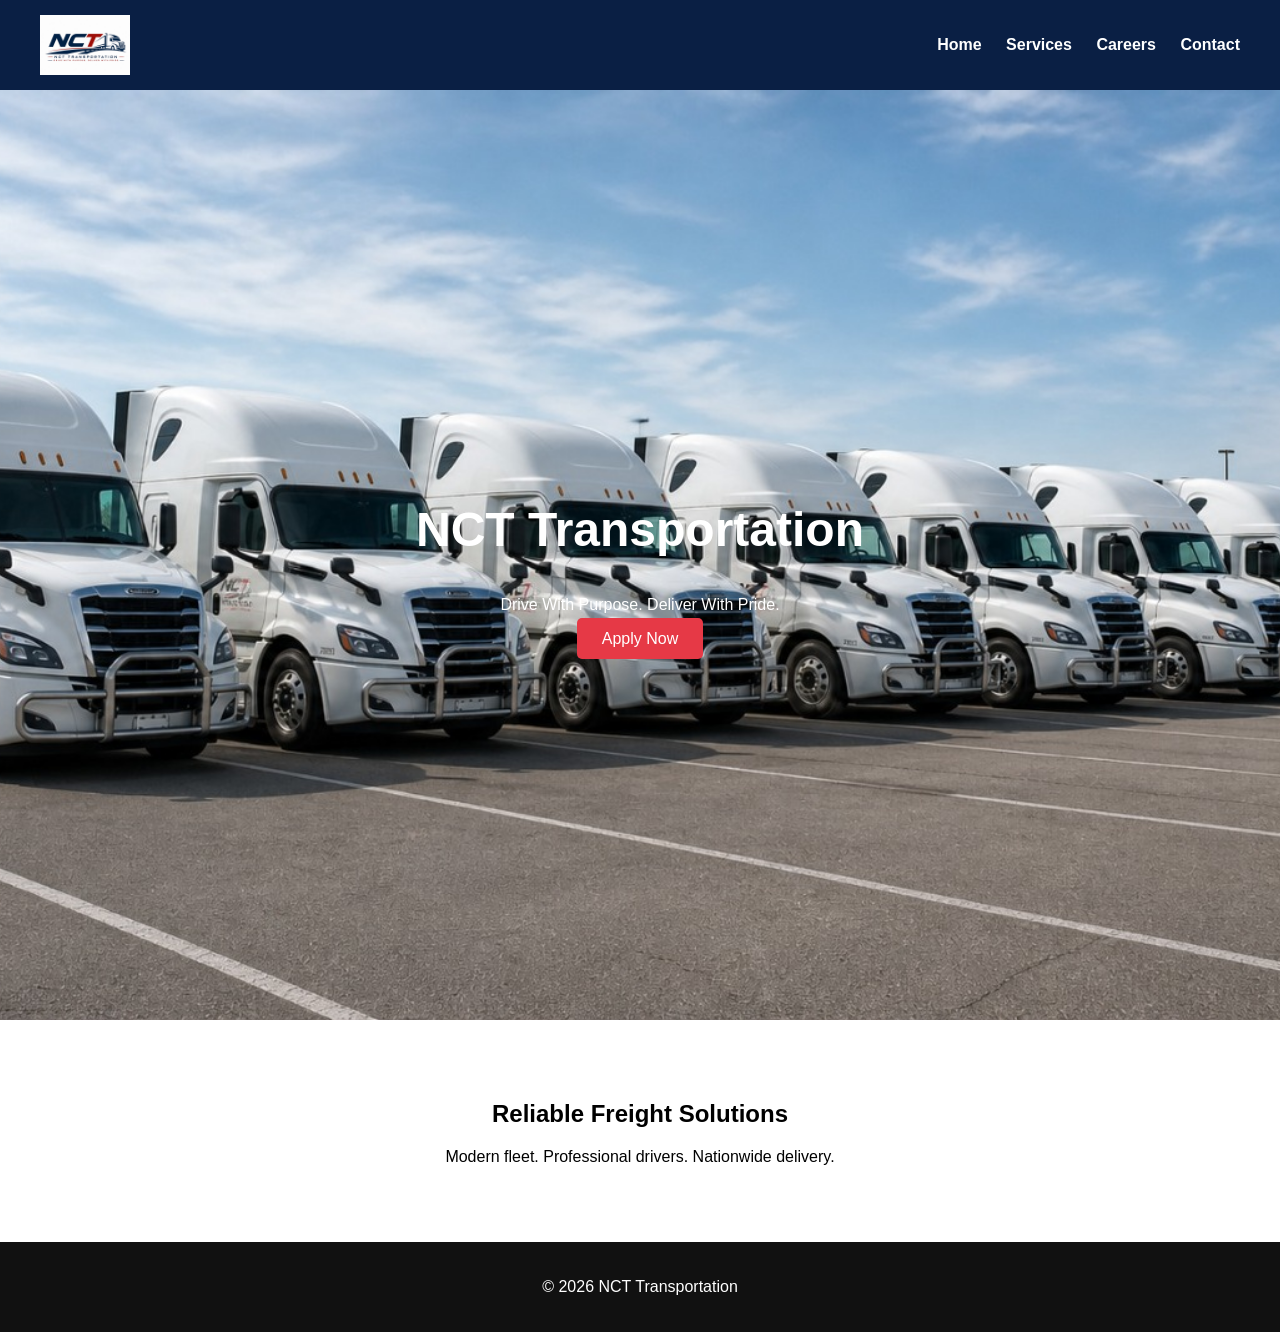
==== index.html @ 2aa2d862 "trucking website" ====
<!DOCTYPE html>
<html>
<head>
    <title>NCT Transportation</title>
    <link rel="stylesheet" href="style.css">
</head>

<body>

<header>
    <img src="images/logo.jpg" alt="NCT Logo">
    <nav>
        <a href="index.html">Home</a>
        <a href="services.html">Services</a>
        <a href="careers.html">Careers</a>
        <a href="contact.html">Contact</a>
    </nav>
</header>

<section class="hero">
    <div>
        <h1>NCT Transportation</h1>
        <p>Drive With Purpose. Deliver With Pride.</p>
        <a href="careers.html" class="btn">Apply Now</a>
    </div>
</section>

<section>
    <h2>Reliable Freight Solutions</h2>
    <p>Modern fleet. Professional drivers. Nationwide delivery.</p>
</section>

<footer>
    <p>© 2026 NCT Transportation</p>
</footer>

</body>
</html>
---- style.css ----
body {
    margin: 0;
    font-family: Arial, sans-serif;
}

/* HEADER */
header {
    display: flex;
    justify-content: space-between;
    align-items: center;
    background: #0a1f44;
    padding: 15px 40px;
}

header img {
    height: 60px;
}

nav a {
    color: white;
    margin-left: 20px;
    text-decoration: none;
    font-weight: bold;
}

nav a:hover {
    color: #e63946;
}

/* HERO */
.hero {
    height: 90vh;
    background: url('images/fleet.jpg') no-repeat center/cover;
    display: flex;
    align-items: center;
    justify-content: center;
    color: white;
    text-align: center;
}

.hero h1 {
    font-size: 3rem;
}

.btn {
    background: #e63946;
    color: white;
    padding: 12px 25px;
    text-decoration: none;
    border-radius: 5px;
}

/* SECTIONS */
section {
    padding: 60px 40px;
    text-align: center;
}

/* FORM */
form {
    max-width: 600px;
    margin: auto;
    text-align: left;
}

input, select, textarea {
    width: 100%;
    padding: 10px;
    margin: 10px 0;
}

button {
    background: #e63946;
    color: white;
    padding: 12px;
    border: none;
    width: 100%;
}

/* FOOTER */
footer {
    background: #111;
    color: white;
    text-align: center;
    padding: 20px;
}
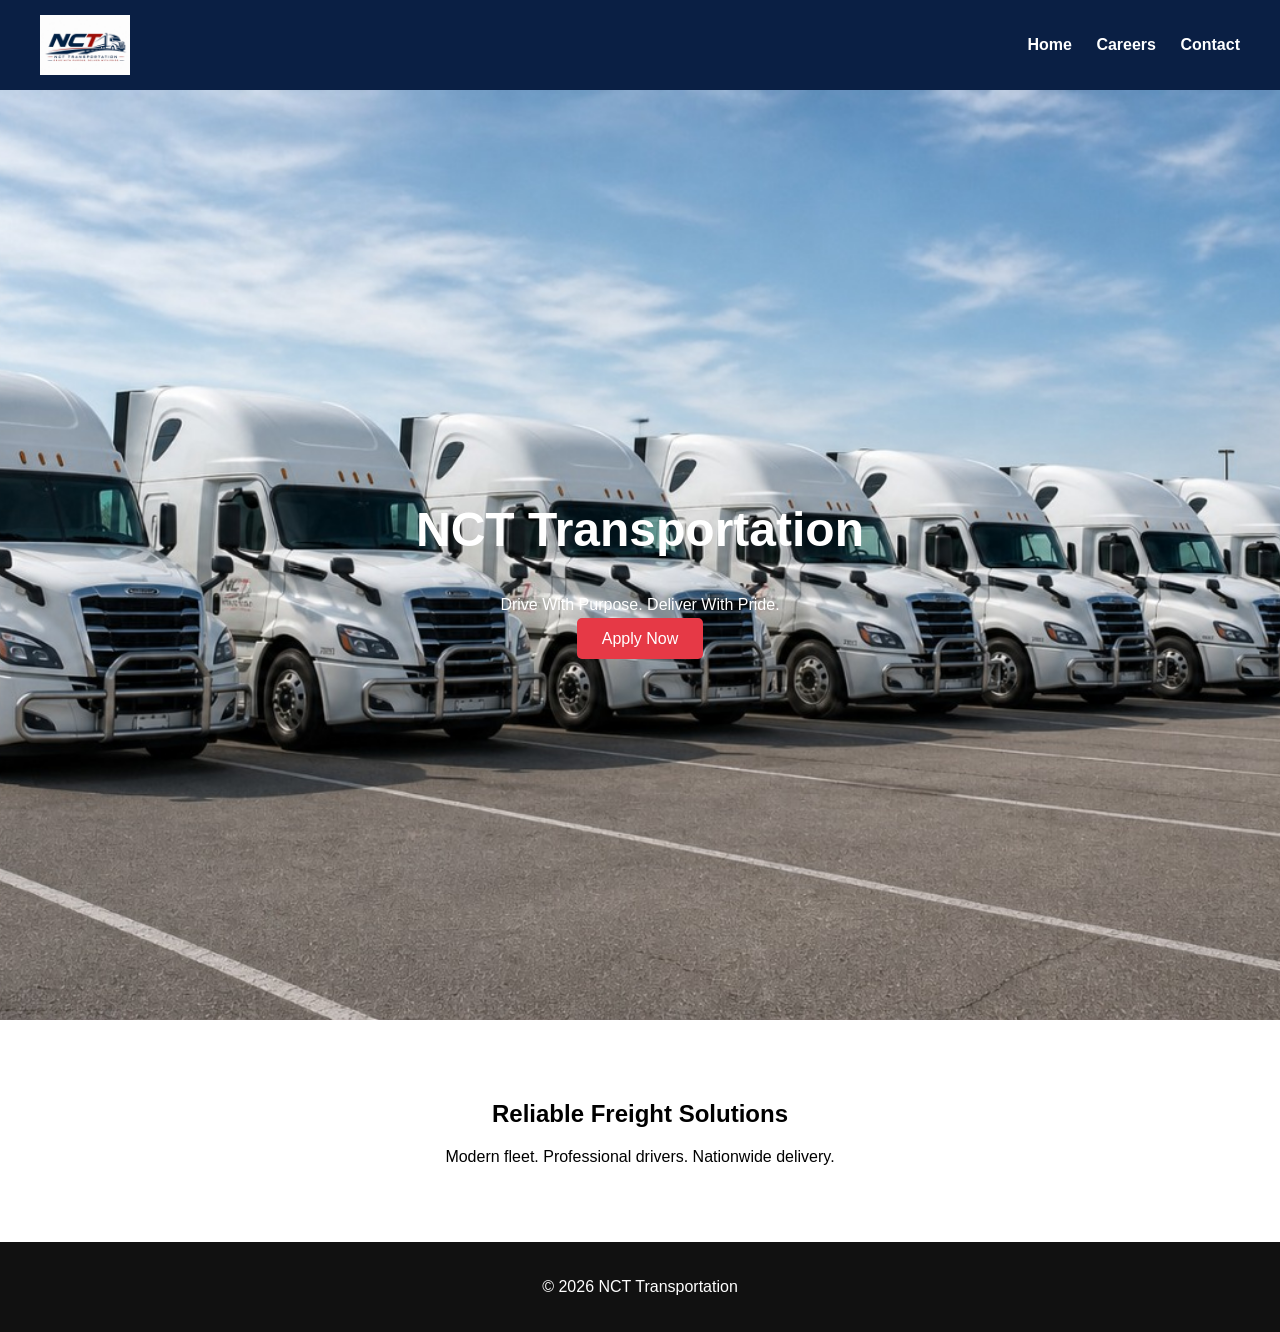
==== commit cf0e9ac5: "first commit - NCT website" ====
--- a/index.html
+++ b/index.html
@@ -11,7 +11,6 @@
     <img src="images/logo.jpg" alt="NCT Logo">
     <nav>
         <a href="index.html">Home</a>
-        <a href="services.html">Services</a>
         <a href="careers.html">Careers</a>
         <a href="contact.html">Contact</a>
     </nav>
